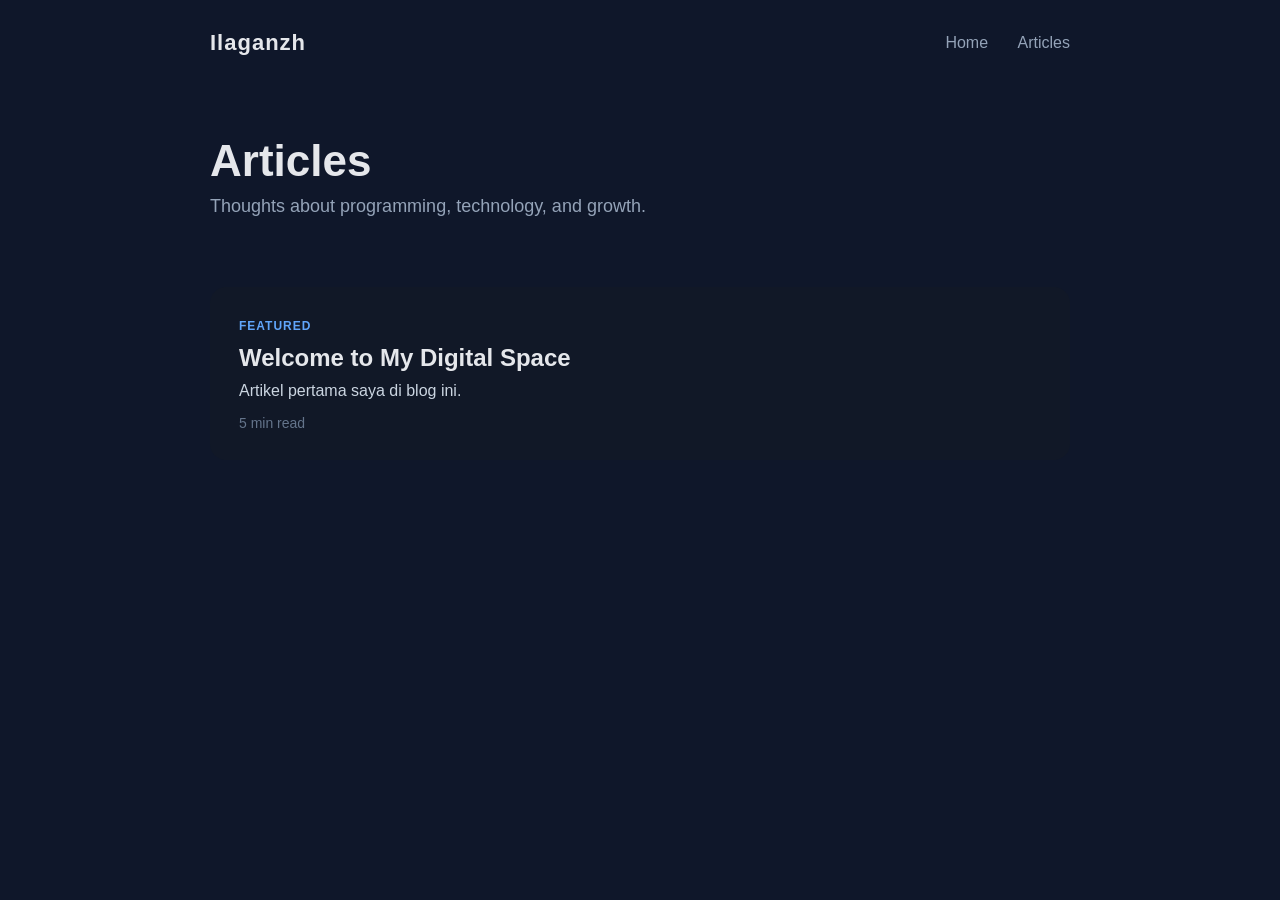
==== articles/index.html @ d5608a5d "Create index.html" ====
<!DOCTYPE html>
<html lang="en">
<head>
<meta charset="UTF-8">
<meta name="viewport" content="width=device-width, initial-scale=1.0">

<link rel="stylesheet" href="../style.css">

<title>Articles — Ilaganzh</title>
</head>
<body>

<nav>
    <div class="logo">Ilaganzh</div>
    <div class="menu">
        <a href="/">Home</a>
        <a href="/articles/">Articles</a>
    </div>
</nav>

<header>
    <h1>Articles</h1>
    <p>Thoughts about programming, technology, and growth.</p>
</header>

<main>

<a href="/articles/welcome.html" class="card-link">
<article class="card">
    <span class="tag">FEATURED</span>
    <h2>Welcome to My Digital Space</h2>
    <p>Artikel pertama saya di blog ini.</p>
    <div class="meta">5 min read</div>
</article>
</a>

</main>

</body>
</html>
---- style.css ----
*{
    margin:0;
    padding:0;
    box-sizing:border-box;
}

body{
    font-family:'Inter', sans-serif;
    background:#0f172a;
    color:#e5e7eb;
    max-width:900px;
    margin:auto;
    padding:30px 20px;
}

/* NAVBAR */

nav{
    display:flex;
    justify-content:space-between;
    align-items:center;
    margin-bottom:80px;
}

.logo{
    font-weight:700;
    font-size:22px;
    letter-spacing:1px;
}

.menu a{
    color:#94a3b8;
    text-decoration:none;
    margin-left:25px;
    transition:0.25s;
}

.menu a:hover{
    color:#ffffff;
}

/* HERO */

header{
    margin-bottom:70px;
}

header h1{
    font-size:44px;
    margin-bottom:10px;
}

header p{
    color:#94a3b8;
    font-size:18px;
}

/* CARDS */

.card{
    background:#111827;
    padding:28px;
    border-radius:16px;
    margin-bottom:25px;
    border:1px solid transparent;
    transition:0.3s;
    cursor:pointer;
}

.card:hover{
    transform:translateY(-6px);
    border-color:#3b82f6;
}

.card-link{
    text-decoration:none;
    color:inherit;
}

/* TAG */

.tag{
    font-size:12px;
    color:#60a5fa;
    font-weight:600;
    letter-spacing:1px;
}

/* TITLE */

.card h2{
    margin:10px 0;
}

/* TEXT */

.card p{
    color:#cbd5e1;
}

/* META */

.meta{
    margin-top:15px;
    font-size:14px;
    color:#64748b;
}

/* FOOTER */

footer{
    text-align:center;
    margin-top:80px;
    color:#64748b;
    font-size:14px;
}

/* MOBILE */

@media(max-width:600px){

    header h1{
        font-size:32px;
    }

    nav{
        flex-direction:column;
        gap:15px;
    }

}
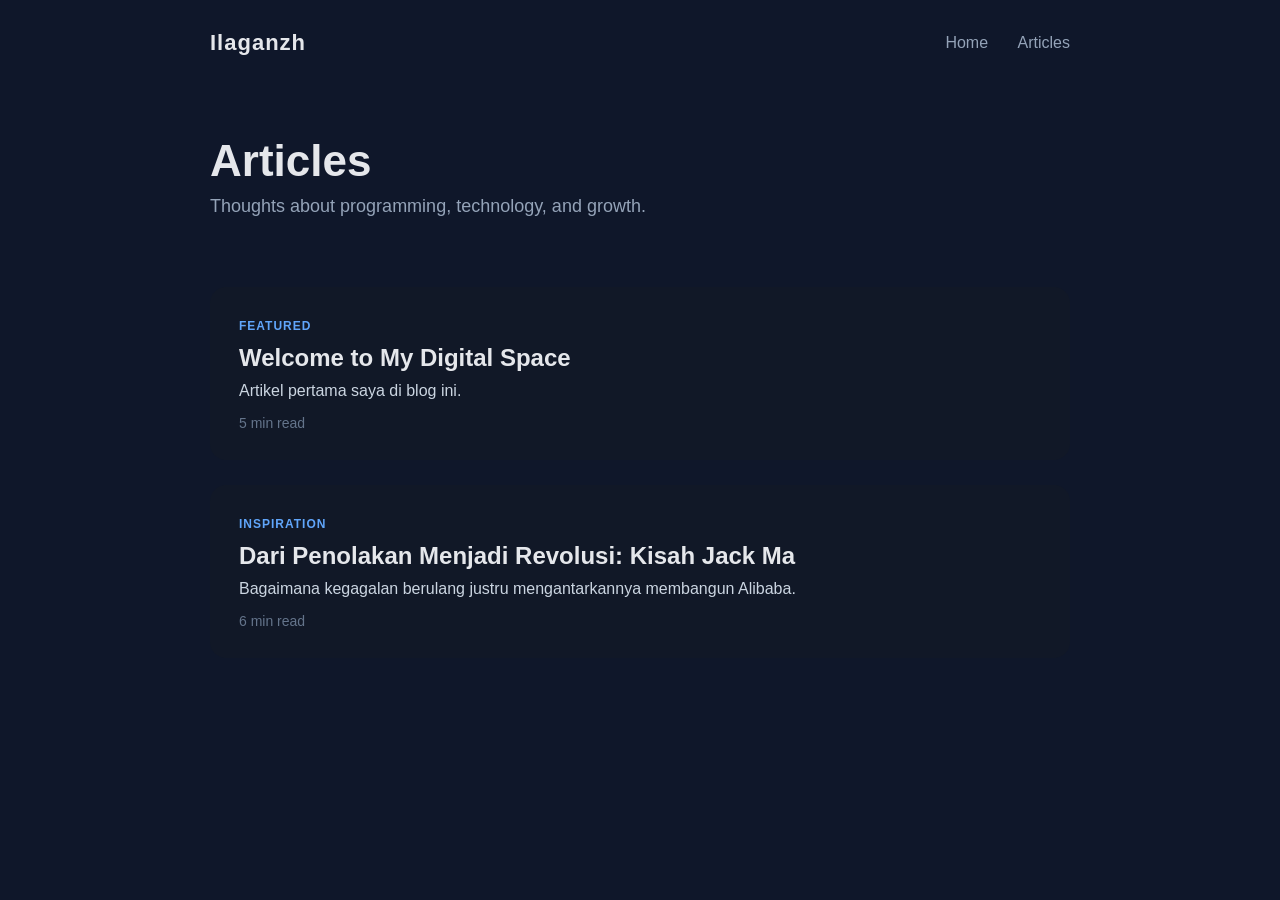
==== commit 3480e8cf: "Add article about Jack Ma to index.html" ====
--- a/articles/index.html
+++ b/articles/index.html
@@ -34,6 +34,16 @@
 </article>
 </a>
 
+<a href="/articles/jack-ma/" class="card-link">
+<article class="card">
+    <span class="tag">INSPIRATION</span>
+    <h2>Dari Penolakan Menjadi Revolusi: Kisah Jack Ma</h2>
+    <p>Bagaimana kegagalan berulang justru mengantarkannya membangun Alibaba.</p>
+    <div class="meta">6 min read</div>
+</article>
+</a>
+
+
 </main>
 
 </body>
--- a/style.css
+++ b/style.css
@@ -11,6 +11,10 @@
     max-width:900px;
     margin:auto;
     padding:30px 20px;
+}
+
+html{
+    scroll-behavior:smooth;
 }
 
 /* NAVBAR */
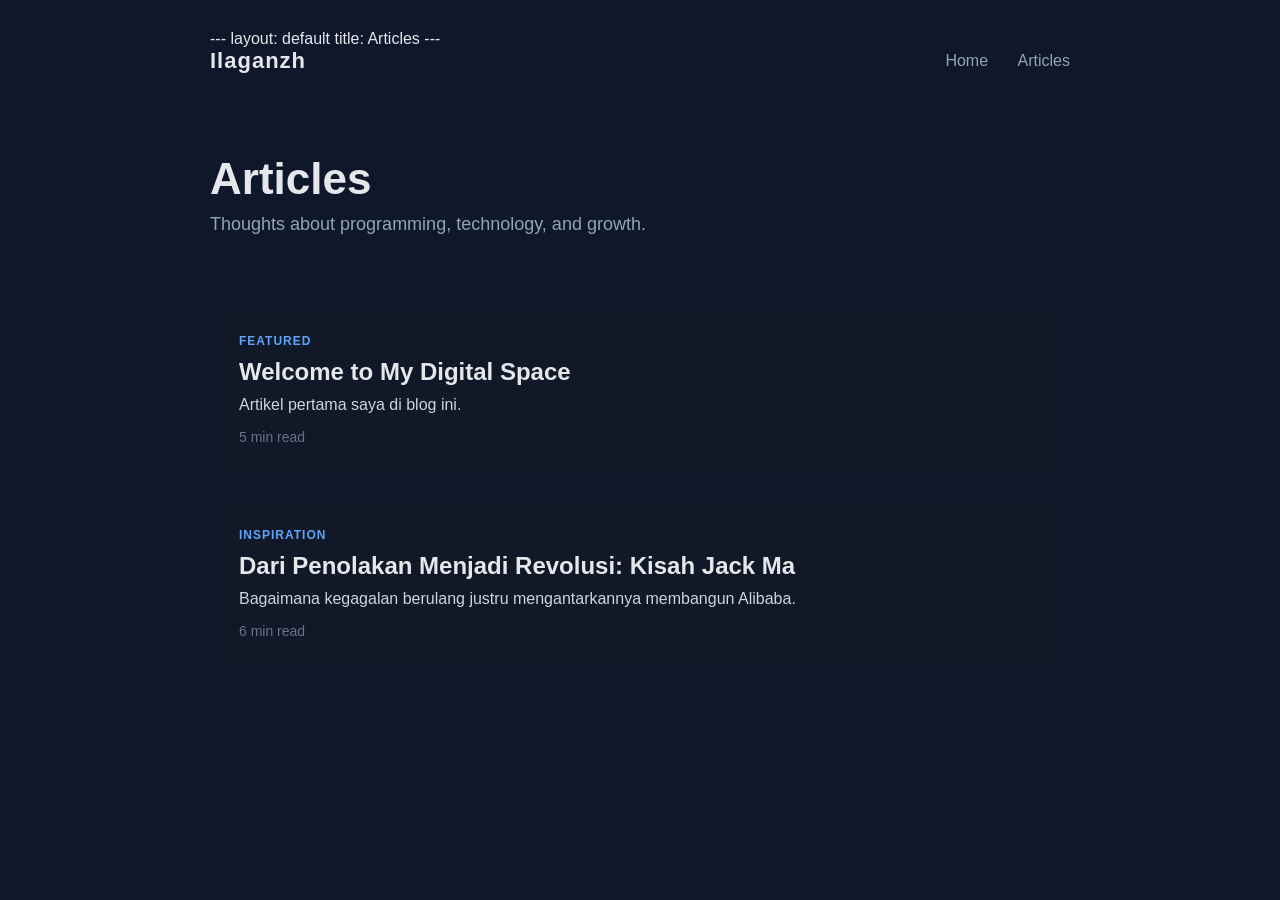
==== commit 658d861f: "Add front matter to index.html for layout and title" ====
--- a/articles/index.html
+++ b/articles/index.html
@@ -1,3 +1,7 @@
+---
+layout: default
+title: Articles
+---
 <!DOCTYPE html>
 <html lang="en">
 <head>
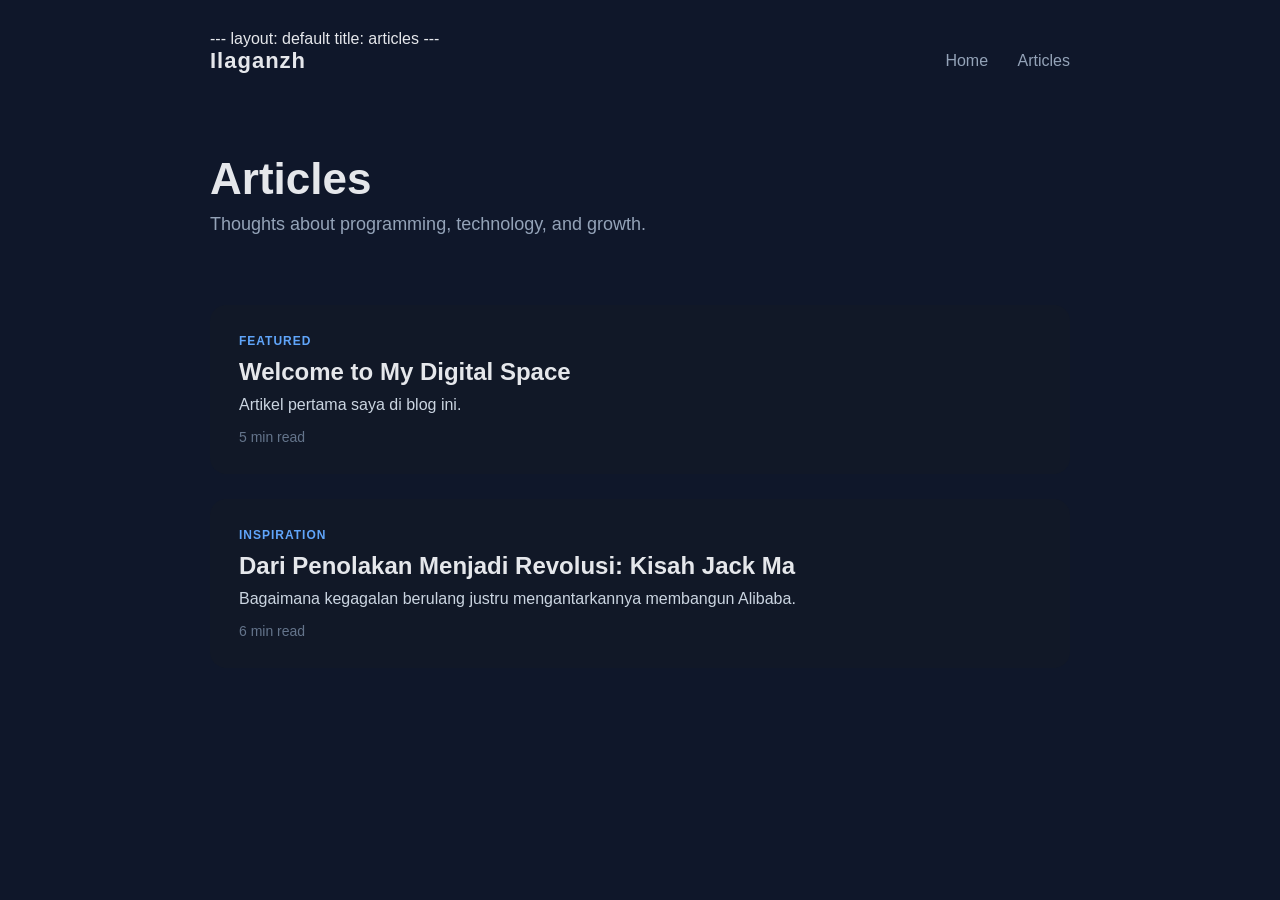
==== commit 226f4378: "Update index.html" ====
--- a/articles/index.html
+++ b/articles/index.html
@@ -1,6 +1,6 @@
 ---
 layout: default
-title: Articles
+title: articles
 ---
 <!DOCTYPE html>
 <html lang="en">
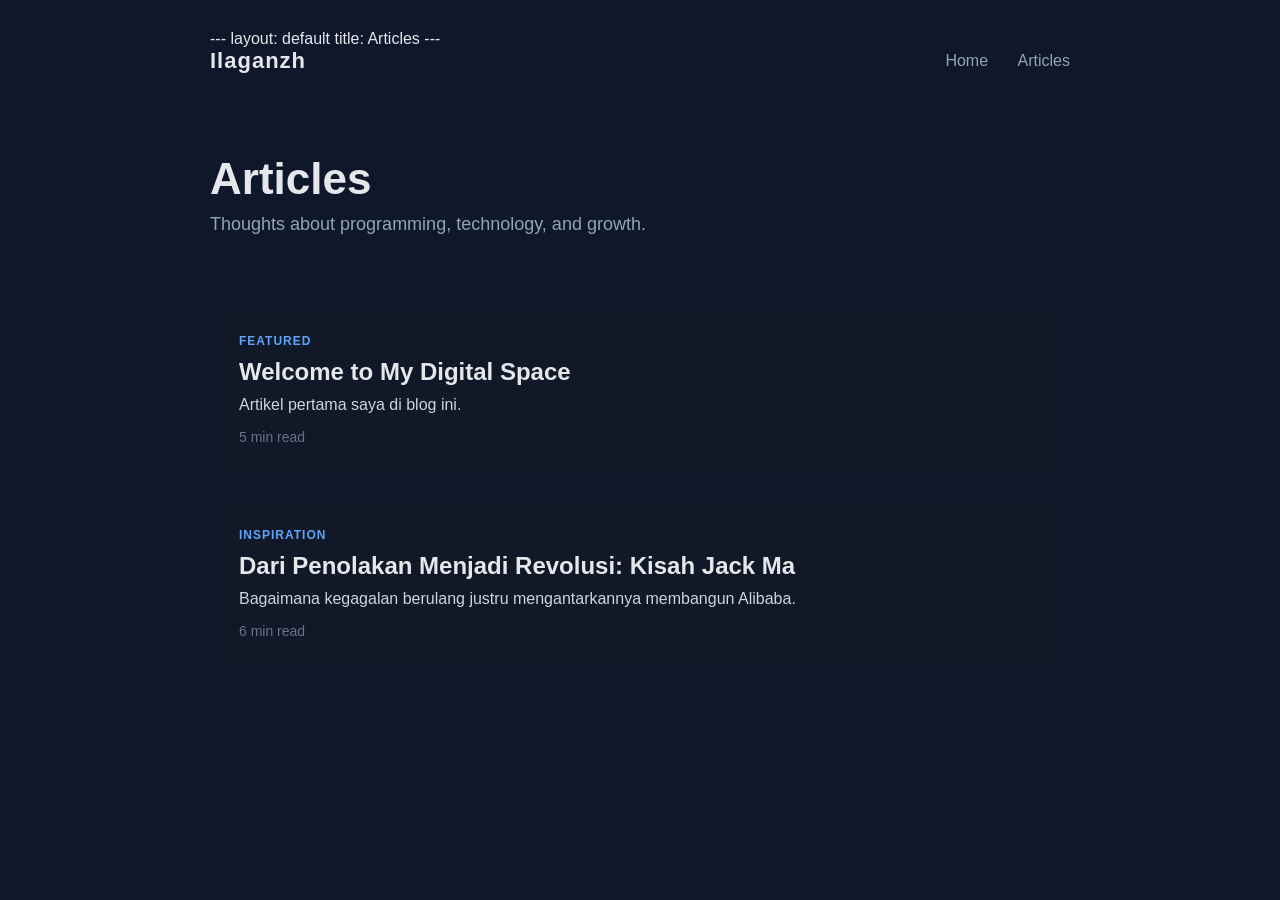
==== commit 06435ddc: "Update index.html" ====
--- a/articles/index.html
+++ b/articles/index.html
@@ -1,6 +1,6 @@
 ---
 layout: default
-title: articles
+title: Articles
 ---
 <!DOCTYPE html>
 <html lang="en">
--- a/style.css
+++ b/style.css
@@ -110,6 +110,20 @@
     color:#64748b;
 }
 
+.article-author{
+    display:flex;
+    align-items:center;
+    gap:10px;
+    margin-bottom:10px;
+}
+
+.meta-icon{
+    width:36px;
+    height:36px;
+    border-radius:50%;
+    object-fit:cover;
+}
+
 /* FOOTER */
 
 footer{
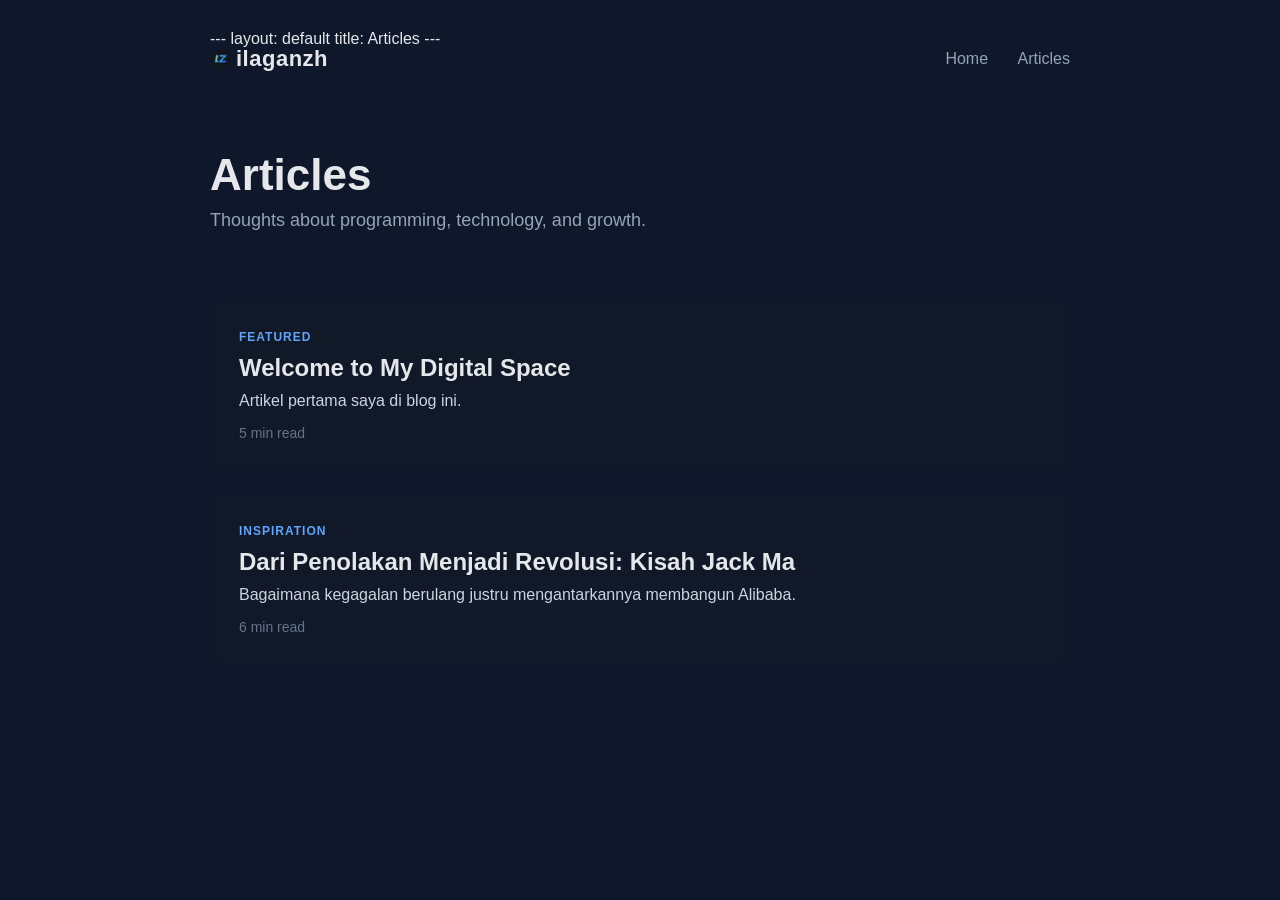
==== commit 0dd85495: "Update index.html" ====
--- a/articles/index.html
+++ b/articles/index.html
@@ -15,11 +15,14 @@
 <body>
 
 <nav>
-    <div class="logo">Ilaganzh</div>
-    <div class="menu">
-        <a href="/">Home</a>
-        <a href="/articles/">Articles</a>
-    </div>
+  <div class="logo">
+    <img src="/favicon1.png" alt="LZ" class="logo-icon">
+    <span class="logo-text">ilaganzh</span>
+  </div>
+ <div class="menu">
+     <a href="/">Home</a>
+     <a href="/articles/">Articles</a>
+ </div>
 </nav>
 
 <header>
--- a/style.css
+++ b/style.css
@@ -27,9 +27,26 @@
 }
 
 .logo{
-    font-weight:700;
-    font-size:22px;
-    letter-spacing:1px;
+  display:flex;
+  align-items:center;
+  gap:4px;          
+  font-weight:700;
+  font-size:22px;
+  letter-spacing:0.5px;
+}
+
+.logo-icon{
+  width:22px;
+  height:22px;
+  border-radius:50%; /* opsional, kalau mau bulat */
+  object-fit:cover;
+  display:block;
+}
+
+.logo-text{
+  line-height:1;
+  display:flex;
+  align-items:center;
 }
 
 .menu a{
@@ -110,18 +127,65 @@
     color:#64748b;
 }
 
-.article-author{
-    display:flex;
-    align-items:center;
-    gap:10px;
-    margin-bottom:10px;
-}
-
-.meta-icon{
-    width:36px;
-    height:36px;
-    border-radius:50%;
-    object-fit:cover;
+/* ARTICLE CONTAINER */
+
+.article-container{
+  max-width:750px;
+  margin:auto;
+}
+
+.article-container h1{
+  font-size:42px;
+  margin-bottom:10px;
+}
+
+.article-meta{
+  color:#64748b;
+  margin-bottom:20px;
+}
+
+.article-content img{
+  width:100%;
+  border-radius:14px;
+  margin:30px 0;
+}
+
+.article-container p{
+  line-height:1.9;
+  color:#cbd5e1;
+  margin-bottom:22px;
+}
+
+.article-container h2{
+  margin-top:40px;
+  margin-bottom:10px;
+}
+
+/* AUTHOR */
+
+.post-author{
+  display:flex;
+  align-items:center;
+  gap:12px;
+  margin:12px 0 6px;
+}
+
+.author-avatar{
+  width:36px;
+  height:36px;
+  border-radius:50%;
+  object-fit:cover;
+  flex-shrink:0;
+}
+
+.post-author img{
+  width:36px;
+  height:36px;
+}
+
+.author-name{
+  font-style: italic;
+  color: #3b82f6;
 }
 
 /* FOOTER */
